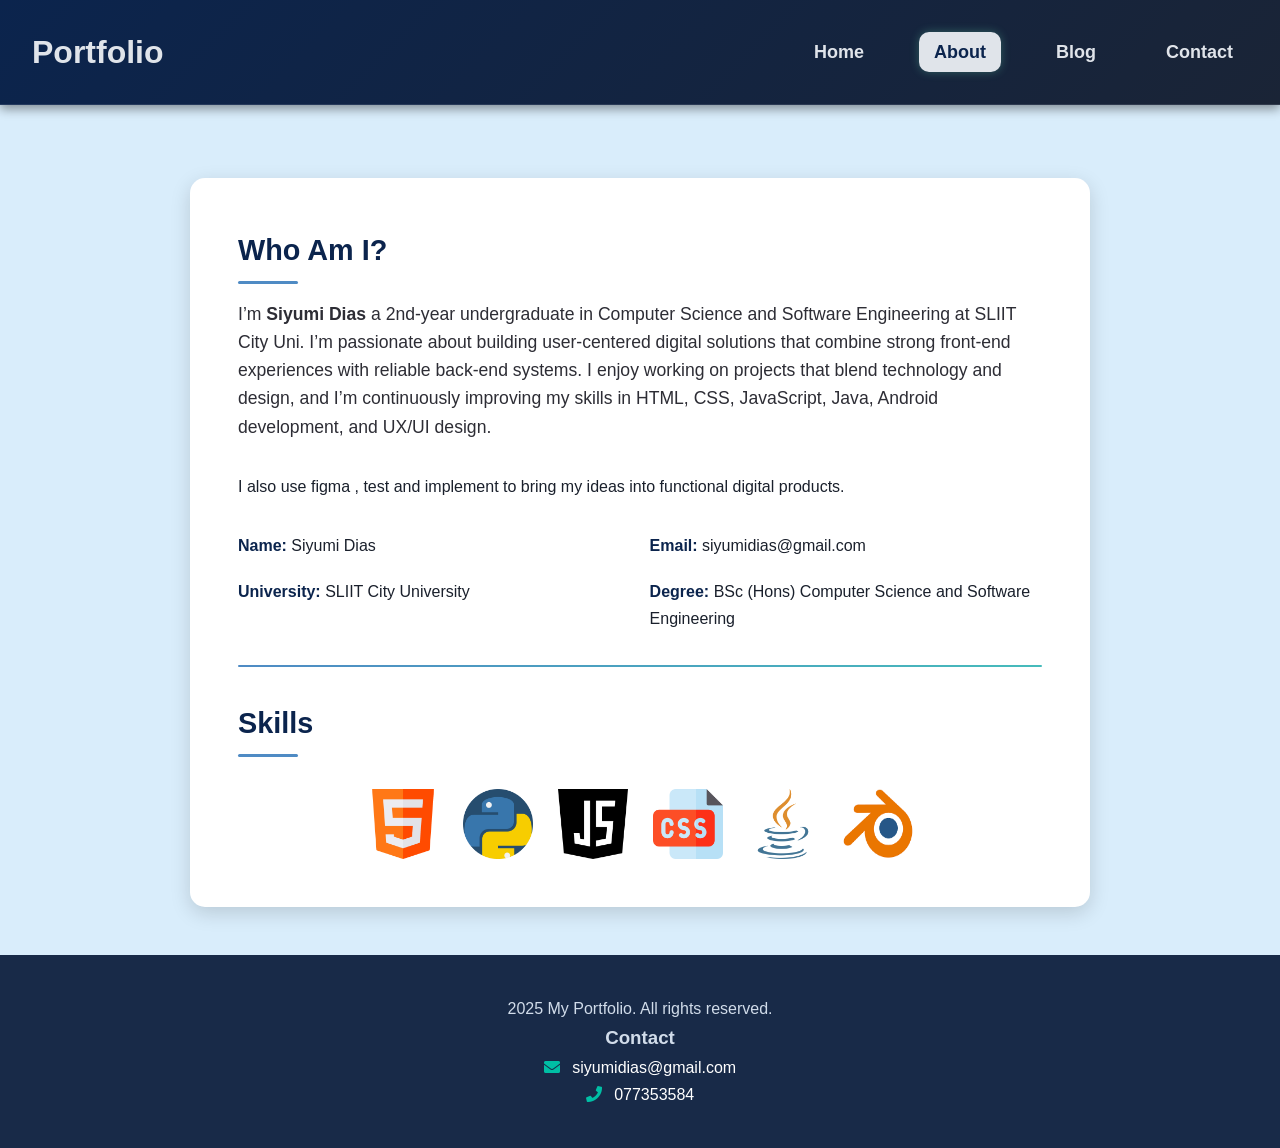
==== AC/about.html @ 4a4cf182 "Add files via upload" ====
<!DOCTYPE html>
<html lang="en">

<head>
  <meta charset="UTF-8">
  <meta name="viewport" content="width=device-width, initial-scale=1.0">
  <title>About Me</title>
  <link rel="stylesheet" href="stylesheet.css">
  <link rel="stylesheet" href="https://cdnjs.cloudflare.com/ajax/libs/font-awesome/5.15.4/css/all.min.css">
</head>

<body>
  <!--  Navbar -->
  <header class="site-header">
    <h1>Portfolio</h1>
    <nav class="main-nav">
      <ul>
        <li><a href="home.html" class="nav-link">Home</a></li>
        <li><a href="about.html" class="nav-link active">About</a></li>
        <li><a href="blog.html" class="nav-link">Blog</a></li>
        <li><a href="contact.html" class="nav-link">Contact</a></li>
      </ul>
    </nav>
  </header>

  <!--  About Section -->
  <section class="skills">
    <h3>Who Am I?</h3>
    <p class="skills-description">
      I’m <strong>Siyumi Dias</strong>
      a 2nd-year undergraduate in Computer Science and Software Engineering at SLIIT City Uni.
      I’m passionate about building user-centered digital solutions that combine strong front-end experiences with reliable back-end systems.
      I enjoy working on projects that blend technology and design, and I’m continuously improving my skills in HTML, CSS, JavaScript, Java, Android development, and UX/UI design.
    </p>
    <p>I also use figma , test and implement to bring my ideas into functional
      digital products.</p>

    <div class="info-row">
      <div class="info-item"><b>Name:</b> <span>Siyumi Dias</span></div>
      <div class="info-item"><b>Email:</b> <span>siyumidias@gmail.com</span></div>
      <div class="info-item"><b>University:</b> <span>SLIIT City University</span></div>
      <div class="info-item"><b>Degree:</b> <span>BSc (Hons) Computer Science and Software Engineering</span></div>
    </div>

    <hr class="divider">

    <h3>Skills</h3>
    <div class="image-gallery">
       <img src="html.png" alt="HTML" class="small-image">
      <img src="python.png" alt="Python" class="small-image">
      <img src="java-script.png" alt="JavaScript" class="small-image">
      <img src="css.png" alt="CSS" class="small-image">
      <img src="java.png" alt="Java" class="small-image">
      <img src="blender.png" alt="Blender" class="small-image">

    </div>
  </section>
  <!-- A. HTML5 Structure: Footer -->
  <footer class="site-footer">
    <p>2025 My Portfolio. All rights reserved.</p>
    <h3>Contact</h3>
    <p>
      <i class="fas fa-envelope"></i>
      <a href="mailto:siyumidias@gmail.com">siyumidias@gmail.com</a>
    </p>
    <p>
      <i class="fas fa-phone"></i>
      <a href="tel:077353584">077353584</a>
    </p>
  </footer>
</body>

</html>
---- AC/stylesheet.css ----
/* Root Variables */
/* 1. CSS Variables */
/*2. Color Palette including semi transparent*/
/*14.border variables*/
/*20.specificity with variables*/
:root {
  --primary-color: #6388c8;
  --secondary-color: #0e1d36;
  --tertiary-color: #152b51;
  --background-color: #d9edfb;
  --card-bg: #ffffff;
  --text-color: #1a202c;
  --footer-bg: #182a48;
  --shadow-color: rgba(0, 0, 0, 0.05);
  --shadow-hover: rgba(0, 0, 0, 0.1);
  --bg: #0b244d;
  --accent: #e0e4ea;
  --accent-2: #4f8bc4;
  --accent-3: #46bbbb;
  --radius: 10px;
  --transition: 240ms ease;
  --font-main: "Inter", sans-serif;
}
/*  Reset + Base */
* {
  margin: 0;
  padding: 0;
  box-sizing: border-box;
}
html {
  scroll-behavior: smooth;
}
body {
  font-family: var(--font-main);
  color: var(--text-color);
  background-color: var(--background-color);
  line-height: 1.7;
  display: flex;
  flex-direction: column;
  min-height: 100vh;
  padding-top: 90px;
}
/*  Navbar */
/*3.shadows , 7.	User action pseudo class, 16.gradients , 19.animation*/
.site-header {
  width: 100%;
  background: linear-gradient(135deg, var(--bg), #1a2436);
  backdrop-filter: blur(10px);
  border-bottom: 1px solid rgba(255, 255, 255, 0.1);
  padding: 25px 2rem;
  position: fixed;
  top: 0;
  left: 0;
  z-index: 1000;
  box-shadow: 0 4px 10px rgba(0, 0, 0, 0.4);
  display: flex;
  justify-content: space-between;
  align-items: center;
  flex-wrap: wrap;
  animation: slideInDown 0.5s ease-out;
}
.site-header h1 {
  font-family: Arial, Helvetica, sans-serif;
  color: var(--accent);
}
.main-nav ul {
  list-style: none;
  display: flex;
  flex-wrap: wrap;
  gap: 1rem;
}

/*13.relational selectors (child > )*/
.main-nav > ul > li {
  margin-left: 1.5rem;
}
/*4.Text effects*/
.main-nav a {
  text-decoration: none;
  color: var(--accent);
  font-weight: 600;
  padding: 10px 15px;
  font-size: 18px;
  border-radius: var(--radius);
  transition: background-color 0.3s ease, color 0.3s ease, transform 0.3s ease;
}
.main-nav a:hover {
  /* 7. User Action Pseudo-class (:hover) */
  background: linear-gradient(135deg, var(--accent-2), var(--accent-3));
  color: #fff;
  box-shadow: 0 0 15px rgba(9, 11, 105, 0.3);
  transform: translateY(-3px) scale(1.05); /*17. Transforms */
}
/* 10. Negation Pseudo-class (:not()) */
.main-nav a:not(.active):hover {
  color: var(--secondary-color);
}
.main-nav a.active {
  background: var(--accent);
  color: var(--bg);
  box-shadow: 0 0 10px rgba(110, 231, 183, 0.3);
}

/*  Main Layout */
.main-container {
  display: flex;
  flex: 1;
  margin: 2rem;
  gap: 2rem;
}
.main-container h1 {
  font-size: 2.5rem;
  font-weight: 700;
  color: #0f2b48;
  text-align: center;
  border-bottom: 4px solid;
  border-image: linear-gradient(to right, #4f8bc4, #46bbbb);
  display: inline-block;
  padding-bottom: 6px;
}

#main-content {
  flex: 3;
  background-color: var(--card-bg);
  padding: 2.5rem;
  border-radius: 12px; /*15. border radius , 14.border*/
  box-shadow: 0 4px 12px var(--shadow-color);
  animation: fadeIn 0.5s ease-in-out;
}
/*4.Text effects , 16.gradient*/
.main-container span {
  background: linear-gradient(90deg, #4f8bc4, #46bbbb);
  background-clip: text;
  color: transparent;
  text-shadow: 2px 2px 6px rgba(0, 0, 0, 0.25); /* soft shadow */
}

.about-card {
  background-color: var(--card-bg);
  border-radius: 15px;
  padding: 2rem;
  box-shadow: 0 4px 12px var(--shadow-color);
  text-align: center;
  animation: fadeIn 0.8s ease-in-out;
}

.about-card h1 {
  font-size: 2rem;
  color: var(--accent-2);
  margin-bottom: 0.5rem;
}

.about-card p {
  font-size: 1.1rem;
  color: var(--text-color);
  line-height: 1.6;
}
.blog-post {
  background-color: #f8f8f8;
  padding: 1.5rem;
  border-radius: 10px;
  transition: transform 0.3s cubic-bezier(0.25, 1.25, 0.5, 1),
    box-shadow 0.3s ease, background-color 0.3s ease;
  box-shadow: 4px 0px 12px gray;
  margin-bottom: 1.5rem;
}

/* 9. Structural Selectors (:last-child) */
.blog-post:last-child {
  border-bottom: none;
  margin-bottom: 1.5rem;
}

#blog h3 {
  position: relative;
  font-size: 1.8rem;
  color: #00796b;
  text-align: center;
  margin-bottom: 1.5rem;
}

/*6.	Pseudo elements with generated content in at least one place on your site */
#blog h3::after {
  content: "";
  display: block;
  width: 100%; /* length of line */
  height: 3px; /* thickness */
  background-color: #00796b;
  margin: 0.5rem auto 0; /* centers line under heading */
  border-radius: 2px;
}

.blog-post:hover {
  background-color: #e0f7fa;
  transform: translateY(-6px);
  box-shadow: 0 10px 25px rgba(0, 0, 0, 0.45);
}
.blog-post time {
  font-style: italic;
  color: #718096; /* Muted text */
  font-size: 0.9rem;
}

/*17. Transforms , 3.shadows , 16.gradients, 18.transition*/
.blog-img {
  display: block;
  width: 80%;
  max-width: 600px;
  border-radius: 10px;
  margin: 15px auto;
  box-shadow: 0 4px 12px rgba(0, 0, 0, 0.2);
  transition: transform 0.3s ease;
}

.blog-img:hover {
  transform: scale(1.03);
}

.code-box {
  display: inline-block;
  background: linear-gradient(135deg, #4f8bc4, #46bbbb);
  padding: 8px 14px;
  border-radius: 8px;
  margin-top: 10px;
  box-shadow: 0 3px 8px rgba(0, 0, 0, 0.2);
  transition: all 0.3s ease;
}

.code-box a {
  text-decoration: none;
  color: white;
  font-weight: 600;
  letter-spacing: 0.5px;
}

.code-box:hover {
  transform: translateY(-3px);
  box-shadow: 0 6px 14px rgba(70, 187, 187, 0.4);
}
#sidebar {
  flex: 1;
  background-color: var(--card-bg);
  padding: 1.5rem;
  border-radius: 12px;
  box-shadow: 0 4px 12px var(--shadow-color);
  height: fit-content;
}
#sidebar h3 {
  color: #2d7e7e;
  border-bottom: 2px solid #2d7e7e;
  padding-bottom: 0.5rem;
  font-family: var(--font-heading);
}
#sidebar ul {
  list-style: none;
  margin-top: 1rem;
}
#sidebar li {
  margin-bottom: 0.5rem;
}
#sidebar a {
  text-decoration: none;
  color: var(--secondary-color);
  transition: color 0.3s ease;
}
#sidebar a:hover {
  color: var(--primary-color);
  text-decoration: underline;
}

/*5.	Attribute selectors (minimum 2) */
#sidebar a[href*="email"]:hover {
  color: #5aa3d0;
}
#sidebar a[href*="linkedin"]:hover {
  color: #1da1f2;
}
#sidebar a[href*="github"]:hover {
  color: #0a66c2;
}
/*  Profile Image */
.profile-pic {
  width: 200px;
  height: 200px;
  border-radius: 50%;
  object-fit: cover;
  float: right;
  margin-left: 1.5rem;
  margin-bottom: 1rem;
  border: 4px solid var(--tertiary-color);
  box-shadow: 0 4px 12px var(--shadow-hover);
  margin-top: -20px;
}

/* Info Row */
.info-row {
  display: flex;
  justify-content: space-between;
  flex-wrap: wrap;
  gap: 1.2rem;
  margin: 2rem 0;
}

.info-item {
  flex: 1 1 40%;
  font-size: 1rem;
  color: #1a202c;
}

.info-item b {
  color: #0b244d;
  font-weight: 600;
}

.divider {
  border: none;
  height: 2px;
  background: linear-gradient(to right, #4f8bc4, #46bbbb);
  margin: 2rem 0;
  border-radius: 2px;
}

/* Skills Images */
.image-gallery {
  display: flex;
  justify-content: center;
  align-items: center;
  gap: 25px;
  margin-top: 2rem;
  flex-wrap: wrap;
}

.small-image {
  width: 70px;
  height: 70px;
  transition: transform 0.3s ease, filter 0.3s ease;
}

.small-image:hover {
  transform: scale(1.2);
  filter: drop-shadow(0 5px 8px rgba(0, 0, 0, 0.2));
}

.skills {
  background: #ffffff;
  border-radius: 15px;
  padding: 3rem;
  margin: 3rem auto;
  max-width: 900px;
  box-shadow: 0 6px 20px rgba(0, 0, 0, 0.15);
  animation: fadeIn 0.8s ease-in-out;
}

.skills h3 {
  font-family: "Poppins", sans-serif;
  font-size: 1.8rem;
  color: #0b244d;
  margin-bottom: 1rem;
  position: relative;
}

.skills h3::after {
  content: "";
  display: block;
  width: 60px;
  height: 3px;
  background: #4f8bc4;
  margin-top: 6px;
  border-radius: 2px;
}

.skills-description {
  font-size: 1.1rem;
  color: #2d2d35;
  line-height: 1.6;
  margin-bottom: 2rem;
  font-weight: 250;
}

/* Contact Section */
.contact-section {
  padding: 3rem 2rem;
  background: #ffffffcc;
  border-radius: 20px;
  max-width: 1100px;
  margin: 3rem auto;
  box-shadow: 0 6px 25px rgba(0, 0, 0, 0.15);
  animation: fadeIn 0.8s ease-in-out;
}

/*Title */
.contact-title {
  font-size: 2.3rem;
  text-align: center;
  color: #0b244d;
  font-family: Arial, Helvetica, sans-serif;
  margin-bottom: 1.5rem;
  position: relative;
  display: inline-block;
  left: 50%;
  transform: translateX(-50%);
}

.contact-title::after {
  content: "";
  display: block;
  width: 80%;
  height: 3px;
  background: linear-gradient(135deg, #2e5c87, #7deaea);
  margin: 0.5rem auto 1rem;
  border-radius: 3px;
}

/* Contact Container */
.contact-container {
  display: flex;
  flex-wrap: wrap;
  justify-content: center;
  gap: 2.5rem;
  margin-top: 2rem;
}

/*Contact Info Box */
.contact-info {
  background: linear-gradient(135deg, #9ec9eb, #9bd8ce);
  border-radius: 15px;
  box-shadow: 0 6px 20px rgba(0, 0, 0, 0.15);
  padding: 2rem;
  flex: 1 1 350px;
  max-width: 480px;
}

.contact-info h3 {
  color: #0b244d;
  margin-bottom: 1rem;
}

.contact-info p {
  color: #333;
  margin-bottom: 1.5rem;
  line-height: 1.6;
}

.info-list {
  list-style: none;
  padding: 0;
  margin-bottom: 1.5rem;
}

.info-list li {
  margin: 0.8rem 0;
  font-weight: 500;
  color: #1a202c;
}

/* Social Icons */
.social-icons a img {
  width: 32px;
  margin-right: 12px;
  transition: transform 0.3s ease, filter 0.3s ease;
}

.social-icons a img:hover {
  transform: scale(1.15);
  filter: drop-shadow(0 0 5px #46bbbb);
}

/* Contact Form */
.contact-form {
  background: #ffffff;
  border-radius: 15px;
  box-shadow: 0 6px 25px rgba(0, 0, 0, 0.15);
  padding: 2rem;
  flex: 1 1 350px;
  max-width: 500px;
}

.contact-form h3 {
  color: #0b244d;
  margin-bottom: 1rem;
}

.contact-form label {
  display: block;
  margin-top: 1rem;
  color: #1a202c;
  font-weight: 600;
}

.contact-form input,
.contact-form textarea {
  width: 100%;
  padding: 0.8rem;
  margin-top: 0.4rem;
  border-radius: 8px;
  border: 1.5px solid #4f8bc4;
  font-size: 1rem;
  outline: none;
  transition: 0.3s ease;
}
/*12.validity psuedo class*/
.contact-form input:focus,
.contact-form textarea:focus {
  border-color: #46bbbb;
  box-shadow: 0 0 10px rgba(70, 187, 187, 0.3);
}

/* Button */
.send-btn {
  background: linear-gradient(135deg, #4f8bc4, #46bbbb);
  color: #fff;
  padding: 0.9rem 1.5rem;
  border: none;
  border-radius: 10px;
  font-size: 1rem;
  cursor: pointer;
  display: block;
  margin: 1.5rem auto 0;
  transition: all 0.3s ease;
  box-shadow: 0 4px 12px rgba(0, 0, 0, 0.25);
}

.send-btn:hover {
  transform: translateY(-3px);
  box-shadow: 0 6px 20px rgba(70, 187, 187, 0.5);
}
/* Footer */
.site-footer {
  text-align: center;
  padding: 2.5rem;
  background-color: var(--footer-bg);
  color: #d1dcea;
  margin-top: auto;
}
.site-footer i {
  margin-right: 8px;
  color: #00bfa5;
}

.site-footer a {
  color: #ffffff;
  text-decoration: none;
}
/*  19.Animation */
@keyframes fadeIn {
  from {
    opacity: 0;
    transform: translateY(15px);
  }
  to {
    opacity: 1;
    transform: translateY(0);
  }
}

/* Responsive */
@media (max-width: 768px) {
  .navbar ul {
    flex-direction: column;
    gap: 1rem;
  }

  .contact-container {
    flex-direction: column;
    align-items: center;
  }

  .contact-section {
    margin: 2rem 1rem;
    padding: 2rem;
  }
}

/*  19.Animations */
@keyframes fadeIn {
  from {
    opacity: 0;
    transform: translateY(10px);
  }
  to {
    opacity: 1;
    transform: translateY(0);
  }
}
@keyframes slideInDown {
  from {
    opacity: 0;
    transform: translateY(-20px);
  }
  to {
    opacity: 1;
    transform: translateY(0);
  }
} /* Responsive Adjustments */
@media (max-width: 900px) {
  .main-container {
    flex-direction: column;
    margin: 1rem;
    gap: 1rem;
  }
  #main-content,
  #sidebar {
    width: 100%;
  }
}
@media (max-width: 601px) {
  .site-header {
    position: static;
    flex-direction: column;
    text-align: center;
    padding: 1rem;
    box-shadow: none;
  }
  .main-nav ul {
    flex-direction: column;
    align-items: center;
    gap: 0.6rem;
    padding: 0;
    margin-top: 0.5rem;
  }
  .main-nav a {
    font-size: 15px;
    padding: 0.4rem 1rem;
    width: 100%;
    max-width: 220px;
    border-radius: 6px;
  }
}

@media (min-width: 902px) {
  body {
    padding-top: 130px;
  }
}
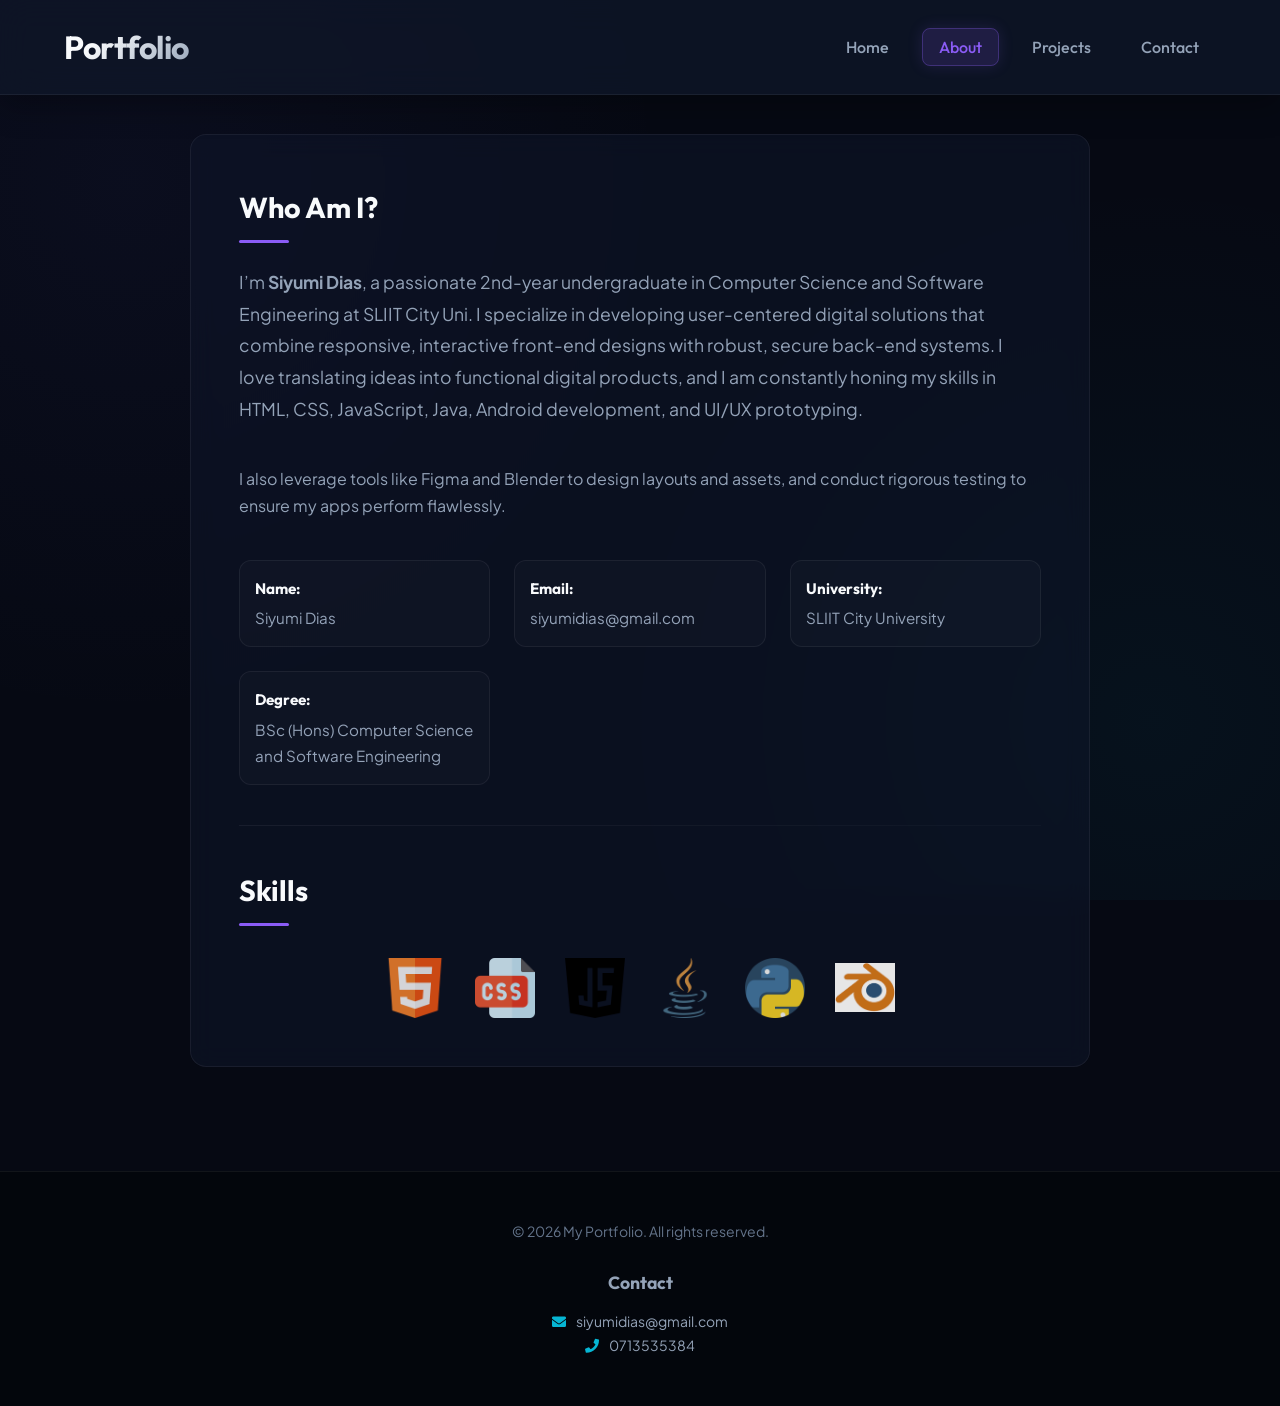
==== commit 073b1643: "Redesign portfolio and showcase real GitHub repositories" ====
--- a/AC/about.html
+++ b/AC/about.html
@@ -4,36 +4,34 @@
 <head>
   <meta charset="UTF-8">
   <meta name="viewport" content="width=device-width, initial-scale=1.0">
-  <title>About Me</title>
+  <title>About Me - Siyumi Dias Portfolio</title>
   <link rel="stylesheet" href="stylesheet.css">
   <link rel="stylesheet" href="https://cdnjs.cloudflare.com/ajax/libs/font-awesome/5.15.4/css/all.min.css">
 </head>
 
 <body>
-  <!--  Navbar -->
+  <!-- Navbar -->
   <header class="site-header">
     <h1>Portfolio</h1>
     <nav class="main-nav">
       <ul>
-        <li><a href="home.html" class="nav-link">Home</a></li>
-        <li><a href="about.html" class="nav-link active">About</a></li>
-        <li><a href="blog.html" class="nav-link">Blog</a></li>
-        <li><a href="contact.html" class="nav-link">Contact</a></li>
+        <li><a href="home.html">Home</a></li>
+        <li><a href="about.html" class="active">About</a></li>
+        <li><a href="blog.html">Projects</a></li>
+        <li><a href="contact.html">Contact</a></li>
       </ul>
     </nav>
   </header>
 
-  <!--  About Section -->
+  <!-- About Section -->
   <section class="skills">
     <h3>Who Am I?</h3>
     <p class="skills-description">
-      I’m <strong>Siyumi Dias</strong>
-      a 2nd-year undergraduate in Computer Science and Software Engineering at SLIIT City Uni.
-      I’m passionate about building user-centered digital solutions that combine strong front-end experiences with reliable back-end systems.
-      I enjoy working on projects that blend technology and design, and I’m continuously improving my skills in HTML, CSS, JavaScript, Java, Android development, and UX/UI design.
+      I’m <strong>Siyumi Dias</strong>, a passionate 2nd-year undergraduate in Computer Science and Software Engineering at SLIIT City Uni. 
+      I specialize in developing user-centered digital solutions that combine responsive, interactive front-end designs with robust, secure back-end systems.
+      I love translating ideas into functional digital products, and I am constantly honing my skills in HTML, CSS, JavaScript, Java, Android development, and UI/UX prototyping.
     </p>
-    <p>I also use figma , test and implement to bring my ideas into functional
-      digital products.</p>
+    <p>I also leverage tools like Figma and Blender to design layouts and assets, and conduct rigorous testing to ensure my apps perform flawlessly.</p>
 
     <div class="info-row">
       <div class="info-item"><b>Name:</b> <span>Siyumi Dias</span></div>
@@ -46,18 +44,18 @@
 
     <h3>Skills</h3>
     <div class="image-gallery">
-       <img src="html.png" alt="HTML" class="small-image">
-      <img src="python.png" alt="Python" class="small-image">
-      <img src="java-script.png" alt="JavaScript" class="small-image">
-      <img src="css.png" alt="CSS" class="small-image">
-      <img src="java.png" alt="Java" class="small-image">
-      <img src="blender.png" alt="Blender" class="small-image">
-
+      <img src="html.png" alt="HTML" class="small-image" title="HTML5">
+      <img src="css.png" alt="CSS" class="small-image" title="CSS3">
+      <img src="java-script.png" alt="JavaScript" class="small-image" title="JavaScript">
+      <img src="java.png" alt="Java" class="small-image" title="Java SE & Android">
+      <img src="python.png" alt="Python" class="small-image" title="Python">
+      <img src="blender.png" alt="Blender" class="small-image" title="3D Modeling / Blender">
     </div>
   </section>
-  <!-- A. HTML5 Structure: Footer -->
+
+  <!-- Footer -->
   <footer class="site-footer">
-    <p>2025 My Portfolio. All rights reserved.</p>
+    <p>&copy; 2026 My Portfolio. All rights reserved.</p>
     <h3>Contact</h3>
     <p>
       <i class="fas fa-envelope"></i>
@@ -65,7 +63,7 @@
     </p>
     <p>
       <i class="fas fa-phone"></i>
-      <a href="tel:077353584">077353584</a>
+      <a href="tel:0713535384">0713535384</a>
     </p>
   </footer>
 </body>
--- a/AC/stylesheet.css
+++ b/AC/stylesheet.css
@@ -1,634 +1,815 @@
-/* Root Variables */
-/* 1. CSS Variables */
-/*2. Color Palette including semi transparent*/
-/*14.border variables*/
-/*20.specificity with variables*/
-:root {
-  --primary-color: #6388c8;
-  --secondary-color: #0e1d36;
-  --tertiary-color: #152b51;
-  --background-color: #d9edfb;
-  --card-bg: #ffffff;
-  --text-color: #1a202c;
-  --footer-bg: #182a48;
-  --shadow-color: rgba(0, 0, 0, 0.05);
-  --shadow-hover: rgba(0, 0, 0, 0.1);
-  --bg: #0b244d;
-  --accent: #e0e4ea;
-  --accent-2: #4f8bc4;
-  --accent-3: #46bbbb;
-  --radius: 10px;
-  --transition: 240ms ease;
-  --font-main: "Inter", sans-serif;
-}
-/*  Reset + Base */
-* {
-  margin: 0;
-  padding: 0;
-  box-sizing: border-box;
-}
-html {
-  scroll-behavior: smooth;
-}
-body {
-  font-family: var(--font-main);
-  color: var(--text-color);
-  background-color: var(--background-color);
-  line-height: 1.7;
-  display: flex;
-  flex-direction: column;
-  min-height: 100vh;
-  padding-top: 90px;
-}
-/*  Navbar */
-/*3.shadows , 7.	User action pseudo class, 16.gradients , 19.animation*/
-.site-header {
-  width: 100%;
-  background: linear-gradient(135deg, var(--bg), #1a2436);
-  backdrop-filter: blur(10px);
-  border-bottom: 1px solid rgba(255, 255, 255, 0.1);
-  padding: 25px 2rem;
-  position: fixed;
-  top: 0;
-  left: 0;
-  z-index: 1000;
-  box-shadow: 0 4px 10px rgba(0, 0, 0, 0.4);
-  display: flex;
-  justify-content: space-between;
-  align-items: center;
-  flex-wrap: wrap;
-  animation: slideInDown 0.5s ease-out;
-}
-.site-header h1 {
-  font-family: Arial, Helvetica, sans-serif;
-  color: var(--accent);
-}
-.main-nav ul {
-  list-style: none;
-  display: flex;
-  flex-wrap: wrap;
-  gap: 1rem;
-}
-
-/*13.relational selectors (child > )*/
-.main-nav > ul > li {
-  margin-left: 1.5rem;
-}
-/*4.Text effects*/
-.main-nav a {
-  text-decoration: none;
-  color: var(--accent);
-  font-weight: 600;
-  padding: 10px 15px;
-  font-size: 18px;
-  border-radius: var(--radius);
-  transition: background-color 0.3s ease, color 0.3s ease, transform 0.3s ease;
-}
-.main-nav a:hover {
-  /* 7. User Action Pseudo-class (:hover) */
-  background: linear-gradient(135deg, var(--accent-2), var(--accent-3));
-  color: #fff;
-  box-shadow: 0 0 15px rgba(9, 11, 105, 0.3);
-  transform: translateY(-3px) scale(1.05); /*17. Transforms */
-}
-/* 10. Negation Pseudo-class (:not()) */
-.main-nav a:not(.active):hover {
-  color: var(--secondary-color);
-}
-.main-nav a.active {
-  background: var(--accent);
-  color: var(--bg);
-  box-shadow: 0 0 10px rgba(110, 231, 183, 0.3);
-}
-
-/*  Main Layout */
-.main-container {
-  display: flex;
-  flex: 1;
-  margin: 2rem;
-  gap: 2rem;
-}
-.main-container h1 {
-  font-size: 2.5rem;
-  font-weight: 700;
-  color: #0f2b48;
-  text-align: center;
-  border-bottom: 4px solid;
-  border-image: linear-gradient(to right, #4f8bc4, #46bbbb);
-  display: inline-block;
-  padding-bottom: 6px;
-}
-
-#main-content {
-  flex: 3;
-  background-color: var(--card-bg);
-  padding: 2.5rem;
-  border-radius: 12px; /*15. border radius , 14.border*/
-  box-shadow: 0 4px 12px var(--shadow-color);
-  animation: fadeIn 0.5s ease-in-out;
-}
-/*4.Text effects , 16.gradient*/
-.main-container span {
-  background: linear-gradient(90deg, #4f8bc4, #46bbbb);
-  background-clip: text;
-  color: transparent;
-  text-shadow: 2px 2px 6px rgba(0, 0, 0, 0.25); /* soft shadow */
-}
-
-.about-card {
-  background-color: var(--card-bg);
-  border-radius: 15px;
-  padding: 2rem;
-  box-shadow: 0 4px 12px var(--shadow-color);
-  text-align: center;
-  animation: fadeIn 0.8s ease-in-out;
-}
-
-.about-card h1 {
-  font-size: 2rem;
-  color: var(--accent-2);
-  margin-bottom: 0.5rem;
-}
-
-.about-card p {
-  font-size: 1.1rem;
-  color: var(--text-color);
-  line-height: 1.6;
-}
-.blog-post {
-  background-color: #f8f8f8;
-  padding: 1.5rem;
-  border-radius: 10px;
-  transition: transform 0.3s cubic-bezier(0.25, 1.25, 0.5, 1),
-    box-shadow 0.3s ease, background-color 0.3s ease;
-  box-shadow: 4px 0px 12px gray;
-  margin-bottom: 1.5rem;
-}
-
-/* 9. Structural Selectors (:last-child) */
-.blog-post:last-child {
-  border-bottom: none;
-  margin-bottom: 1.5rem;
-}
-
-#blog h3 {
-  position: relative;
-  font-size: 1.8rem;
-  color: #00796b;
-  text-align: center;
-  margin-bottom: 1.5rem;
-}
-
-/*6.	Pseudo elements with generated content in at least one place on your site */
-#blog h3::after {
-  content: "";
-  display: block;
-  width: 100%; /* length of line */
-  height: 3px; /* thickness */
-  background-color: #00796b;
-  margin: 0.5rem auto 0; /* centers line under heading */
-  border-radius: 2px;
-}
-
-.blog-post:hover {
-  background-color: #e0f7fa;
-  transform: translateY(-6px);
-  box-shadow: 0 10px 25px rgba(0, 0, 0, 0.45);
-}
-.blog-post time {
-  font-style: italic;
-  color: #718096; /* Muted text */
-  font-size: 0.9rem;
-}
-
-/*17. Transforms , 3.shadows , 16.gradients, 18.transition*/
-.blog-img {
-  display: block;
-  width: 80%;
-  max-width: 600px;
-  border-radius: 10px;
-  margin: 15px auto;
-  box-shadow: 0 4px 12px rgba(0, 0, 0, 0.2);
-  transition: transform 0.3s ease;
-}
-
-.blog-img:hover {
-  transform: scale(1.03);
-}
-
-.code-box {
-  display: inline-block;
-  background: linear-gradient(135deg, #4f8bc4, #46bbbb);
-  padding: 8px 14px;
-  border-radius: 8px;
-  margin-top: 10px;
-  box-shadow: 0 3px 8px rgba(0, 0, 0, 0.2);
-  transition: all 0.3s ease;
-}
-
-.code-box a {
-  text-decoration: none;
-  color: white;
-  font-weight: 600;
-  letter-spacing: 0.5px;
-}
-
-.code-box:hover {
-  transform: translateY(-3px);
-  box-shadow: 0 6px 14px rgba(70, 187, 187, 0.4);
-}
-#sidebar {
-  flex: 1;
-  background-color: var(--card-bg);
-  padding: 1.5rem;
-  border-radius: 12px;
-  box-shadow: 0 4px 12px var(--shadow-color);
-  height: fit-content;
-}
-#sidebar h3 {
-  color: #2d7e7e;
-  border-bottom: 2px solid #2d7e7e;
-  padding-bottom: 0.5rem;
-  font-family: var(--font-heading);
-}
-#sidebar ul {
-  list-style: none;
-  margin-top: 1rem;
-}
-#sidebar li {
-  margin-bottom: 0.5rem;
-}
-#sidebar a {
-  text-decoration: none;
-  color: var(--secondary-color);
-  transition: color 0.3s ease;
-}
-#sidebar a:hover {
-  color: var(--primary-color);
-  text-decoration: underline;
-}
-
-/*5.	Attribute selectors (minimum 2) */
-#sidebar a[href*="email"]:hover {
-  color: #5aa3d0;
-}
-#sidebar a[href*="linkedin"]:hover {
-  color: #1da1f2;
-}
-#sidebar a[href*="github"]:hover {
-  color: #0a66c2;
-}
-/*  Profile Image */
-.profile-pic {
-  width: 200px;
-  height: 200px;
-  border-radius: 50%;
-  object-fit: cover;
-  float: right;
-  margin-left: 1.5rem;
-  margin-bottom: 1rem;
-  border: 4px solid var(--tertiary-color);
-  box-shadow: 0 4px 12px var(--shadow-hover);
-  margin-top: -20px;
-}
-
-/* Info Row */
-.info-row {
-  display: flex;
-  justify-content: space-between;
-  flex-wrap: wrap;
-  gap: 1.2rem;
-  margin: 2rem 0;
-}
-
-.info-item {
-  flex: 1 1 40%;
-  font-size: 1rem;
-  color: #1a202c;
-}
-
-.info-item b {
-  color: #0b244d;
-  font-weight: 600;
-}
-
-.divider {
-  border: none;
-  height: 2px;
-  background: linear-gradient(to right, #4f8bc4, #46bbbb);
-  margin: 2rem 0;
-  border-radius: 2px;
-}
-
-/* Skills Images */
-.image-gallery {
-  display: flex;
-  justify-content: center;
-  align-items: center;
-  gap: 25px;
-  margin-top: 2rem;
-  flex-wrap: wrap;
-}
-
-.small-image {
-  width: 70px;
-  height: 70px;
-  transition: transform 0.3s ease, filter 0.3s ease;
-}
-
-.small-image:hover {
-  transform: scale(1.2);
-  filter: drop-shadow(0 5px 8px rgba(0, 0, 0, 0.2));
-}
-
-.skills {
-  background: #ffffff;
-  border-radius: 15px;
-  padding: 3rem;
-  margin: 3rem auto;
-  max-width: 900px;
-  box-shadow: 0 6px 20px rgba(0, 0, 0, 0.15);
-  animation: fadeIn 0.8s ease-in-out;
-}
-
-.skills h3 {
-  font-family: "Poppins", sans-serif;
-  font-size: 1.8rem;
-  color: #0b244d;
-  margin-bottom: 1rem;
-  position: relative;
-}
-
-.skills h3::after {
-  content: "";
-  display: block;
-  width: 60px;
-  height: 3px;
-  background: #4f8bc4;
-  margin-top: 6px;
-  border-radius: 2px;
-}
-
-.skills-description {
-  font-size: 1.1rem;
-  color: #2d2d35;
-  line-height: 1.6;
-  margin-bottom: 2rem;
-  font-weight: 250;
-}
-
-/* Contact Section */
-.contact-section {
-  padding: 3rem 2rem;
-  background: #ffffffcc;
-  border-radius: 20px;
-  max-width: 1100px;
-  margin: 3rem auto;
-  box-shadow: 0 6px 25px rgba(0, 0, 0, 0.15);
-  animation: fadeIn 0.8s ease-in-out;
-}
-
-/*Title */
-.contact-title {
-  font-size: 2.3rem;
-  text-align: center;
-  color: #0b244d;
-  font-family: Arial, Helvetica, sans-serif;
-  margin-bottom: 1.5rem;
-  position: relative;
-  display: inline-block;
-  left: 50%;
-  transform: translateX(-50%);
-}
-
-.contact-title::after {
-  content: "";
-  display: block;
-  width: 80%;
-  height: 3px;
-  background: linear-gradient(135deg, #2e5c87, #7deaea);
-  margin: 0.5rem auto 1rem;
-  border-radius: 3px;
-}
-
-/* Contact Container */
-.contact-container {
-  display: flex;
-  flex-wrap: wrap;
-  justify-content: center;
-  gap: 2.5rem;
-  margin-top: 2rem;
-}
-
-/*Contact Info Box */
-.contact-info {
-  background: linear-gradient(135deg, #9ec9eb, #9bd8ce);
-  border-radius: 15px;
-  box-shadow: 0 6px 20px rgba(0, 0, 0, 0.15);
-  padding: 2rem;
-  flex: 1 1 350px;
-  max-width: 480px;
-}
-
-.contact-info h3 {
-  color: #0b244d;
-  margin-bottom: 1rem;
-}
-
-.contact-info p {
-  color: #333;
-  margin-bottom: 1.5rem;
-  line-height: 1.6;
-}
-
-.info-list {
-  list-style: none;
-  padding: 0;
-  margin-bottom: 1.5rem;
-}
-
-.info-list li {
-  margin: 0.8rem 0;
-  font-weight: 500;
-  color: #1a202c;
-}
-
-/* Social Icons */
-.social-icons a img {
-  width: 32px;
-  margin-right: 12px;
-  transition: transform 0.3s ease, filter 0.3s ease;
-}
-
-.social-icons a img:hover {
-  transform: scale(1.15);
-  filter: drop-shadow(0 0 5px #46bbbb);
-}
-
-/* Contact Form */
-.contact-form {
-  background: #ffffff;
-  border-radius: 15px;
-  box-shadow: 0 6px 25px rgba(0, 0, 0, 0.15);
-  padding: 2rem;
-  flex: 1 1 350px;
-  max-width: 500px;
-}
-
-.contact-form h3 {
-  color: #0b244d;
-  margin-bottom: 1rem;
-}
-
-.contact-form label {
-  display: block;
-  margin-top: 1rem;
-  color: #1a202c;
-  font-weight: 600;
-}
-
-.contact-form input,
-.contact-form textarea {
-  width: 100%;
-  padding: 0.8rem;
-  margin-top: 0.4rem;
-  border-radius: 8px;
-  border: 1.5px solid #4f8bc4;
-  font-size: 1rem;
-  outline: none;
-  transition: 0.3s ease;
-}
-/*12.validity psuedo class*/
-.contact-form input:focus,
-.contact-form textarea:focus {
-  border-color: #46bbbb;
-  box-shadow: 0 0 10px rgba(70, 187, 187, 0.3);
-}
-
-/* Button */
-.send-btn {
-  background: linear-gradient(135deg, #4f8bc4, #46bbbb);
-  color: #fff;
-  padding: 0.9rem 1.5rem;
-  border: none;
-  border-radius: 10px;
-  font-size: 1rem;
-  cursor: pointer;
-  display: block;
-  margin: 1.5rem auto 0;
-  transition: all 0.3s ease;
-  box-shadow: 0 4px 12px rgba(0, 0, 0, 0.25);
-}
-
-.send-btn:hover {
-  transform: translateY(-3px);
-  box-shadow: 0 6px 20px rgba(70, 187, 187, 0.5);
-}
-/* Footer */
-.site-footer {
-  text-align: center;
-  padding: 2.5rem;
-  background-color: var(--footer-bg);
-  color: #d1dcea;
-  margin-top: auto;
-}
-.site-footer i {
-  margin-right: 8px;
-  color: #00bfa5;
-}
-
-.site-footer a {
-  color: #ffffff;
-  text-decoration: none;
-}
-/*  19.Animation */
-@keyframes fadeIn {
-  from {
-    opacity: 0;
-    transform: translateY(15px);
-  }
-  to {
-    opacity: 1;
-    transform: translateY(0);
-  }
-}
-
-/* Responsive */
-@media (max-width: 768px) {
-  .navbar ul {
-    flex-direction: column;
-    gap: 1rem;
-  }
-
-  .contact-container {
-    flex-direction: column;
-    align-items: center;
-  }
-
-  .contact-section {
-    margin: 2rem 1rem;
-    padding: 2rem;
-  }
-}
-
-/*  19.Animations */
-@keyframes fadeIn {
-  from {
-    opacity: 0;
-    transform: translateY(10px);
-  }
-  to {
-    opacity: 1;
-    transform: translateY(0);
-  }
-}
-@keyframes slideInDown {
-  from {
-    opacity: 0;
-    transform: translateY(-20px);
-  }
-  to {
-    opacity: 1;
-    transform: translateY(0);
-  }
-} /* Responsive Adjustments */
-@media (max-width: 900px) {
-  .main-container {
-    flex-direction: column;
-    margin: 1rem;
-    gap: 1rem;
-  }
-  #main-content,
-  #sidebar {
-    width: 100%;
-  }
-}
-@media (max-width: 601px) {
-  .site-header {
-    position: static;
-    flex-direction: column;
-    text-align: center;
-    padding: 1rem;
-    box-shadow: none;
-  }
-  .main-nav ul {
-    flex-direction: column;
-    align-items: center;
-    gap: 0.6rem;
-    padding: 0;
-    margin-top: 0.5rem;
-  }
-  .main-nav a {
-    font-size: 15px;
-    padding: 0.4rem 1rem;
-    width: 100%;
-    max-width: 220px;
-    border-radius: 6px;
-  }
-}
-
-@media (min-width: 902px) {
-  body {
-    padding-top: 130px;
-  }
-}
+@import url('https://fonts.googleapis.com/css2?family=Outfit:wght@300;400;500;600;700;800&family=Plus+Jakarta+Sans:wght@300;400;500;600;700&display=swap');
+
+/* 1. CSS Variables */
+/* 2. Color Palette including semi transparent */
+/* 14. border variables */
+/* 20. specificity with variables */
+:root {
+  --bg-dark: #060913;
+  --bg-card: rgba(15, 23, 42, 0.55);
+  --bg-card-hover: rgba(30, 41, 59, 0.7);
+  --border-color: rgba(255, 255, 255, 0.06);
+  --border-color-hover: rgba(139, 92, 246, 0.4);
+  
+  --text-primary: #f8fafc;
+  --text-secondary: #94a3b8;
+  --text-muted: #64748b;
+  
+  --primary-color: #8b5cf6; /* Violet HSL tailored */
+  --primary-glow: rgba(139, 92, 246, 0.25);
+  --secondary-color: #06b6d4; /* Cyan HSL tailored */
+  --secondary-glow: rgba(6, 182, 212, 0.25);
+  --tertiary-color: #ec4899; /* Pink accent */
+  
+  --success-color: #10b981;
+  --error-color: #f43f5e;
+  
+  --shadow-color: rgba(0, 0, 0, 0.5);
+  --shadow-hover: rgba(0, 0, 0, 0.7);
+  --shadow-glow: 0 0 20px var(--primary-glow);
+  
+  --radius-lg: 16px;
+  --radius-md: 12px;
+  --radius-sm: 8px;
+  
+  --transition-normal: 300ms cubic-bezier(0.4, 0, 0.2, 1);
+  --transition-slow: 500ms cubic-bezier(0.4, 0, 0.2, 1);
+  
+  --font-main: "Plus Jakarta Sans", sans-serif;
+  --font-heading: "Outfit", sans-serif;
+}
+
+/* Reset + Base */
+* {
+  margin: 0;
+  padding: 0;
+  box-sizing: border-box;
+}
+
+html {
+  scroll-behavior: smooth;
+}
+
+body {
+  font-family: var(--font-main);
+  color: var(--text-secondary);
+  background-color: var(--bg-dark);
+  /* 16. gradients */
+  background-image: radial-gradient(circle at 10% 20%, rgba(99, 102, 241, 0.05) 0%, transparent 40%),
+                    radial-gradient(circle at 90% 80%, rgba(6, 182, 212, 0.05) 0%, transparent 40%);
+  background-attachment: fixed;
+  line-height: 1.7;
+  display: flex;
+  flex-direction: column;
+  min-height: 100vh;
+  padding-top: 100px;
+  overflow-x: hidden;
+}
+
+/*  Navbar */
+/* 3. shadows , 7. User action pseudo class, 16. gradients , 19. animation */
+.site-header {
+  width: 100%;
+  background: rgba(15, 23, 42, 0.75);
+  backdrop-filter: blur(16px);
+  border-bottom: 1px solid var(--border-color);
+  padding: 20px 5%;
+  position: fixed;
+  top: 0;
+  left: 0;
+  z-index: 1000;
+  box-shadow: 0 10px 30px rgba(0, 0, 0, 0.3);
+  display: flex;
+  justify-content: space-between;
+  align-items: center;
+  flex-wrap: wrap;
+  animation: slideInDown 0.6s cubic-bezier(0.16, 1, 0.3, 1) forwards;
+}
+
+.site-header h1 {
+  font-family: var(--font-heading);
+  font-weight: 700;
+  letter-spacing: -0.5px;
+  background: linear-gradient(135deg, var(--text-primary) 30%, var(--text-secondary));
+  background-clip: text;
+  -webkit-background-clip: text;
+  color: transparent;
+}
+
+.main-nav ul {
+  list-style: none;
+  display: flex;
+  flex-wrap: wrap;
+  gap: 0.5rem;
+}
+
+/* 13. relational selectors (child > ) */
+.main-nav > ul > li {
+  margin-left: 0.5rem;
+}
+
+/* 4. Text effects */
+.main-nav a {
+  text-decoration: none;
+  color: var(--text-secondary);
+  font-family: var(--font-heading);
+  font-weight: 500;
+  padding: 8px 16px;
+  font-size: 16px;
+  border-radius: var(--radius-sm);
+  border: 1px solid transparent;
+  /* 18. transition */
+  transition: var(--transition-normal);
+}
+
+.main-nav a:hover {
+  /* 7. User Action Pseudo-class (:hover) */
+  background: rgba(255, 255, 255, 0.04);
+  color: var(--text-primary);
+  border-color: rgba(255, 255, 255, 0.08);
+  /* 17. Transforms */
+  transform: translateY(-2px);
+}
+
+/* 10. Negation Pseudo-class (:not()) */
+.main-nav a:not(.active):hover {
+  color: var(--secondary-color);
+}
+
+.main-nav a.active {
+  background: rgba(139, 92, 246, 0.15);
+  color: var(--primary-color);
+  border-color: rgba(139, 92, 246, 0.3);
+  box-shadow: 0 0 15px rgba(139, 92, 246, 0.15);
+}
+
+/*  Main Layout */
+.main-container {
+  display: flex;
+  flex: 1;
+  margin: 3rem auto;
+  max-width: 1200px;
+  padding: 0 2rem;
+  gap: 2.5rem;
+  width: 100%;
+}
+
+.main-container h1 {
+  font-family: var(--font-heading);
+  font-size: 2.5rem;
+  font-weight: 800;
+  color: var(--text-primary);
+  text-align: left;
+  margin-bottom: 2rem;
+  display: inline-block;
+  position: relative;
+}
+
+#main-content {
+  flex: 2.8;
+  background-color: var(--bg-card);
+  backdrop-filter: blur(12px);
+  padding: 3rem;
+  border-radius: var(--radius-lg);
+  border: 1px solid var(--border-color);
+  box-shadow: var(--shadow-md);
+  animation: fadeIn 0.8s cubic-bezier(0.16, 1, 0.3, 1) forwards;
+}
+
+/* 4. Text effects , 16. gradient */
+.main-container span {
+  background: linear-gradient(135deg, var(--primary-color), var(--secondary-color));
+  background-clip: text;
+  -webkit-background-clip: text;
+  color: transparent;
+  text-shadow: 0 0 30px rgba(139, 92, 246, 0.2);
+}
+
+.about-card {
+  background-color: var(--bg-card);
+  border-radius: var(--radius-lg);
+  border: 1px solid var(--border-color);
+  padding: 3rem;
+  box-shadow: var(--shadow-md);
+  text-align: center;
+  animation: fadeIn 1s cubic-bezier(0.16, 1, 0.3, 1) forwards;
+}
+
+.about-card h1 {
+  font-size: 2.2rem;
+  color: var(--text-primary);
+  margin-bottom: 1rem;
+}
+
+.about-card p {
+  font-size: 1.1rem;
+  color: var(--text-secondary);
+  line-height: 1.8;
+}
+
+/* Projects / Blog Posts */
+.blog-post {
+  background-color: rgba(30, 41, 59, 0.3);
+  padding: 2.5rem;
+  border-radius: var(--radius-md);
+  border: 1px solid var(--border-color);
+  /* 18. transition */
+  transition: var(--transition-normal);
+  box-shadow: var(--shadow-sm);
+  margin-bottom: 2rem;
+  position: relative;
+  overflow: hidden;
+}
+
+/* 9. Structural Selectors (:last-child) */
+.blog-post:last-child {
+  margin-bottom: 0;
+}
+
+#blog h3 {
+  position: relative;
+  font-family: var(--font-heading);
+  font-size: 1.6rem;
+  color: var(--text-primary);
+  text-align: left;
+  margin-bottom: 1rem;
+}
+
+/* 6. Pseudo elements with generated content in at least one place on your site */
+#blog h3::after {
+  content: "";
+  display: block;
+  width: 40px;
+  height: 3px;
+  background: linear-gradient(90deg, var(--primary-color), var(--secondary-color));
+  margin-top: 8px;
+  border-radius: var(--radius-sm);
+  transition: var(--transition-normal);
+}
+
+.blog-post:hover {
+  background-color: var(--bg-card-hover);
+  border-color: var(--border-color-hover);
+  /* 17. Transforms */
+  transform: translateY(-5px);
+  box-shadow: var(--shadow-lg), var(--shadow-glow);
+}
+
+.blog-post:hover h3::after {
+  width: 80px;
+}
+
+.blog-post time {
+  font-style: normal;
+  color: var(--text-muted);
+  font-size: 0.85rem;
+  margin-top: 1rem;
+  display: block;
+}
+
+/* 17. Transforms , 3. shadows , 16. gradients, 18. transition */
+.blog-img {
+  display: block;
+  width: 100%;
+  max-height: 300px;
+  object-fit: cover;
+  border-radius: var(--radius-sm);
+  margin: 20px 0;
+  border: 1px solid rgba(255, 255, 255, 0.05);
+  box-shadow: var(--shadow-md);
+  transition: var(--transition-normal);
+}
+
+.blog-img:hover {
+  transform: scale(1.02);
+  border-color: rgba(255, 255, 255, 0.15);
+}
+
+.code-box {
+  display: inline-block;
+  background: linear-gradient(135deg, var(--primary-color), var(--secondary-color));
+  padding: 8px 18px;
+  border-radius: var(--radius-sm);
+  margin-top: 1.2rem;
+  box-shadow: 0 4px 15px rgba(139, 92, 246, 0.3);
+  transition: var(--transition-normal);
+}
+
+.code-box a {
+  text-decoration: none;
+  color: var(--text-primary);
+  font-family: var(--font-heading);
+  font-weight: 600;
+  font-size: 14px;
+  letter-spacing: 0.5px;
+}
+
+.code-box:hover {
+  transform: translateY(-2px);
+  box-shadow: 0 6px 20px rgba(139, 92, 246, 0.5);
+}
+
+/* Sidebar */
+#sidebar {
+  flex: 1;
+  background-color: var(--bg-card);
+  backdrop-filter: blur(12px);
+  padding: 2rem;
+  border-radius: var(--radius-lg);
+  border: 1px solid var(--border-color);
+  box-shadow: var(--shadow-md);
+  height: fit-content;
+}
+
+#sidebar h3 {
+  color: var(--text-primary);
+  font-family: var(--font-heading);
+  font-size: 1.3rem;
+  border-bottom: 1px solid var(--border-color);
+  padding-bottom: 0.8rem;
+  margin-bottom: 1.2rem;
+}
+
+#sidebar ul {
+  list-style: none;
+}
+
+#sidebar li {
+  margin-bottom: 0.8rem;
+}
+
+#sidebar a {
+  text-decoration: none;
+  color: var(--text-secondary);
+  font-size: 15px;
+  display: flex;
+  align-items: center;
+  gap: 10px;
+  transition: var(--transition-normal);
+}
+
+#sidebar a:hover {
+  color: var(--text-primary);
+  transform: translateX(4px);
+}
+
+/* 5. Attribute selectors (minimum 2) */
+#sidebar a[href*="mailto"]:hover {
+  color: var(--tertiary-color);
+}
+#sidebar a[href*="linkedin"]:hover {
+  color: #0a66c2;
+}
+#sidebar a[href*="github"]:hover {
+  color: #f3f4f6;
+}
+
+/*  Profile Image */
+.profile-pic {
+  width: 180px;
+  height: 180px;
+  border-radius: 50%;
+  object-fit: cover;
+  float: right;
+  margin-left: 2rem;
+  margin-bottom: 1.5rem;
+  border: 4px solid rgba(139, 92, 246, 0.2);
+  box-shadow: var(--shadow-lg), var(--shadow-glow);
+  transition: var(--transition-normal);
+}
+
+.profile-pic:hover {
+  transform: scale(1.05) rotate(3deg);
+  border-color: var(--primary-color);
+}
+
+/* Info Row */
+.info-row {
+  display: grid;
+  grid-template-columns: repeat(auto-fit, minmax(200px, 1fr));
+  gap: 1.5rem;
+  margin: 2.5rem 0;
+}
+
+.info-item {
+  font-size: 0.95rem;
+  color: var(--text-secondary);
+  background: rgba(255, 255, 255, 0.02);
+  padding: 15px;
+  border-radius: var(--radius-md);
+  border: 1px solid var(--border-color);
+}
+
+.info-item b {
+  color: var(--text-primary);
+  display: block;
+  margin-bottom: 4px;
+  font-family: var(--font-heading);
+}
+
+.divider {
+  border: none;
+  height: 1px;
+  background: linear-gradient(to right, var(--border-color), rgba(255,255,255,0.02));
+  margin: 2.5rem 0;
+}
+
+/* Skills Images */
+.image-gallery {
+  display: flex;
+  justify-content: center;
+  align-items: center;
+  gap: 30px;
+  margin-top: 2rem;
+  flex-wrap: wrap;
+}
+
+.small-image {
+  width: 60px;
+  height: 60px;
+  object-fit: contain;
+  filter: grayscale(20%) brightness(90%);
+  transition: var(--transition-normal);
+}
+
+.small-image:hover {
+  transform: scale(1.2) translateY(-4px);
+  filter: grayscale(0%) brightness(100%) drop-shadow(0 0 12px rgba(139, 92, 246, 0.4));
+}
+
+.skills {
+  background: var(--bg-card);
+  backdrop-filter: blur(12px);
+  border-radius: var(--radius-lg);
+  border: 1px solid var(--border-color);
+  padding: 3rem;
+  margin: 1.5rem auto;
+  max-width: 900px;
+  box-shadow: var(--shadow-md);
+  animation: fadeIn 0.8s cubic-bezier(0.16, 1, 0.3, 1) forwards;
+}
+
+.skills h3 {
+  font-family: var(--font-heading);
+  font-size: 1.8rem;
+  color: var(--text-primary);
+  margin-bottom: 1.5rem;
+}
+
+.skills h3::after {
+  content: "";
+  display: block;
+  width: 50px;
+  height: 3px;
+  background: var(--primary-color);
+  margin-top: 8px;
+  border-radius: var(--radius-sm);
+}
+
+.skills-description {
+  font-size: 1.1rem;
+  color: var(--text-secondary);
+  line-height: 1.8;
+  margin-bottom: 2.5rem;
+}
+
+/* Project Tech Tags */
+.tech-tags {
+  display: flex;
+  flex-wrap: wrap;
+  gap: 8px;
+  margin-top: 1rem;
+}
+
+.tech-tag {
+  background: rgba(255, 255, 255, 0.05);
+  border: 1px solid var(--border-color);
+  color: var(--text-secondary);
+  padding: 4px 10px;
+  font-size: 12px;
+  font-weight: 500;
+  border-radius: var(--radius-sm);
+  font-family: var(--font-heading);
+}
+
+/* Contact Section */
+.contact-section {
+  padding: 3rem;
+  background: var(--bg-card);
+  backdrop-filter: blur(12px);
+  border-radius: var(--radius-lg);
+  border: 1px solid var(--border-color);
+  max-width: 1000px;
+  margin: 2rem auto;
+  box-shadow: var(--shadow-md);
+  animation: fadeIn 0.8s cubic-bezier(0.16, 1, 0.3, 1) forwards;
+}
+
+/* Title */
+.contact-title {
+  font-size: 2.2rem;
+  text-align: center;
+  color: var(--text-primary);
+  font-family: var(--font-heading);
+  font-weight: 700;
+  margin-bottom: 1rem;
+  position: relative;
+  left: 50%;
+  transform: translateX(-50%);
+  display: inline-block;
+}
+
+.contact-title::after {
+  content: "";
+  display: block;
+  width: 60px;
+  height: 3px;
+  background: linear-gradient(90deg, var(--primary-color), var(--secondary-color));
+  margin: 0.8rem auto 1.5rem;
+  border-radius: var(--radius-sm);
+}
+
+/* Contact Container */
+.contact-container {
+  display: flex;
+  flex-wrap: wrap;
+  justify-content: center;
+  gap: 3rem;
+  margin-top: 2rem;
+}
+
+/* Contact Info Box */
+.contact-info {
+  background: rgba(255, 255, 255, 0.02);
+  border: 1px solid var(--border-color);
+  border-radius: var(--radius-md);
+  box-shadow: var(--shadow-sm);
+  padding: 2.5rem;
+  flex: 1 1 350px;
+  max-width: 450px;
+}
+
+.contact-info h3 {
+  color: var(--text-primary);
+  font-family: var(--font-heading);
+  margin-bottom: 1rem;
+}
+
+.contact-info p {
+  color: var(--text-secondary);
+  margin-bottom: 1.8rem;
+  line-height: 1.7;
+}
+
+.info-list {
+  list-style: none;
+  padding: 0;
+  margin-bottom: 2rem;
+}
+
+.info-list li {
+  margin: 1rem 0;
+  color: var(--text-secondary);
+  font-size: 15px;
+}
+
+.info-list li strong {
+  color: var(--text-primary);
+  margin-right: 8px;
+}
+
+/* Social Icons */
+.social-icons {
+  display: flex;
+  gap: 15px;
+}
+
+.social-icons a {
+  display: flex;
+  align-items: center;
+  justify-content: center;
+  background: rgba(255, 255, 255, 0.03);
+  border: 1px solid var(--border-color);
+  width: 45px;
+  height: 45px;
+  border-radius: 50%;
+  transition: var(--transition-normal);
+}
+
+.social-icons a img {
+  width: 20px;
+  height: 20px;
+  object-fit: contain;
+  filter: invert(80%);
+  transition: var(--transition-normal);
+}
+
+.social-icons a:hover {
+  transform: scale(1.1);
+  background: rgba(139, 92, 246, 0.1);
+  border-color: var(--primary-color);
+  box-shadow: 0 0 10px rgba(139, 92, 246, 0.3);
+}
+
+.social-icons a:hover img {
+  filter: invert(100%);
+}
+
+/* Contact Form */
+.contact-form {
+  background: rgba(255, 255, 255, 0.02);
+  border: 1px solid var(--border-color);
+  border-radius: var(--radius-md);
+  box-shadow: var(--shadow-sm);
+  padding: 2.5rem;
+  flex: 1 1 350px;
+  max-width: 480px;
+}
+
+.contact-form h3 {
+  color: var(--text-primary);
+  font-family: var(--font-heading);
+  margin-bottom: 1rem;
+}
+
+.contact-form label {
+  display: block;
+  margin-top: 1.2rem;
+  color: var(--text-secondary);
+  font-size: 14px;
+  font-weight: 500;
+}
+
+.contact-form input,
+.contact-form textarea {
+  width: 100%;
+  padding: 12px 16px;
+  margin-top: 0.5rem;
+  background: rgba(15, 23, 42, 0.6);
+  border-radius: var(--radius-sm);
+  border: 1px solid var(--border-color);
+  font-family: var(--font-main);
+  color: var(--text-primary);
+  font-size: 15px;
+  outline: none;
+  transition: var(--transition-normal);
+}
+
+/* 12. validity pseudo class */
+.contact-form input:focus,
+.contact-form textarea:focus {
+  border-color: var(--primary-color);
+  box-shadow: 0 0 10px rgba(139, 92, 246, 0.25);
+  background: rgba(15, 23, 42, 0.8);
+}
+
+/* Style valid/invalid states on user input */
+.contact-form input:focus:invalid,
+.contact-form textarea:focus:invalid {
+  border-color: var(--error-color);
+  box-shadow: 0 0 10px rgba(244, 63, 94, 0.2);
+}
+
+/* Button */
+.send-btn {
+  background: linear-gradient(135deg, var(--primary-color), var(--secondary-color));
+  color: var(--text-primary);
+  font-family: var(--font-heading);
+  font-weight: 600;
+  padding: 12px 24px;
+  border: none;
+  border-radius: var(--radius-sm);
+  font-size: 15px;
+  cursor: pointer;
+  display: block;
+  width: 100%;
+  margin-top: 1.8rem;
+  transition: var(--transition-normal);
+  box-shadow: 0 4px 15px rgba(139, 92, 246, 0.2);
+}
+
+.send-btn:hover {
+  transform: translateY(-2px);
+  box-shadow: 0 6px 20px rgba(139, 92, 246, 0.4);
+}
+
+/* Footer */
+.site-footer {
+  text-align: center;
+  padding: 3rem 1.5rem;
+  background-color: #03060c;
+  border-top: 1px solid var(--border-color);
+  color: var(--text-muted);
+  margin-top: 5rem;
+}
+
+.site-footer p {
+  font-size: 14px;
+}
+
+.site-footer h3 {
+  color: var(--text-secondary);
+  font-family: var(--font-heading);
+  font-size: 1.1rem;
+  margin-top: 1.5rem;
+  margin-bottom: 0.8rem;
+}
+
+.site-footer i {
+  margin-right: 8px;
+  color: var(--secondary-color);
+}
+
+.site-footer a {
+  color: var(--text-secondary);
+  text-decoration: none;
+  transition: var(--transition-normal);
+}
+
+.site-footer a:hover {
+  color: var(--text-primary);
+}
+
+/*  19. Animation */
+@keyframes fadeIn {
+  from {
+    opacity: 0;
+    transform: translateY(20px);
+  }
+  to {
+    opacity: 1;
+    transform: translateY(0);
+  }
+}
+
+@keyframes slideInDown {
+  from {
+    opacity: 0;
+    transform: translateY(-30px);
+  }
+  to {
+    opacity: 1;
+    transform: translateY(0);
+  }
+}
+
+/* Responsive */
+@media (max-width: 768px) {
+  .contact-container {
+    flex-direction: column;
+    align-items: center;
+  }
+
+  .contact-section {
+    margin: 2rem 1rem;
+    padding: 2rem;
+  }
+}
+
+/* Responsive Adjustments */
+@media (max-width: 900px) {
+  .main-container {
+    flex-direction: column;
+    margin: 1.5rem auto;
+    gap: 1.5rem;
+  }
+  #main-content,
+  #sidebar {
+    width: 100%;
+  }
+}
+
+@media (max-width: 601px) {
+  body {
+    padding-top: 80px;
+  }
+  .site-header {
+    position: static;
+    flex-direction: column;
+    text-align: center;
+    padding: 1.2rem;
+    box-shadow: none;
+  }
+  .main-nav ul {
+    flex-direction: row;
+    justify-content: center;
+    gap: 0.4rem;
+    padding: 0;
+    margin-top: 1rem;
+  }
+  .main-nav a {
+    font-size: 14px;
+    padding: 6px 12px;
+  }
+  .profile-pic {
+    float: none;
+    display: block;
+    margin: 0 auto 1.5rem;
+  }
+}
+
+@media (min-width: 902px) {
+  body {
+    padding-top: 110px;
+  }
+}
